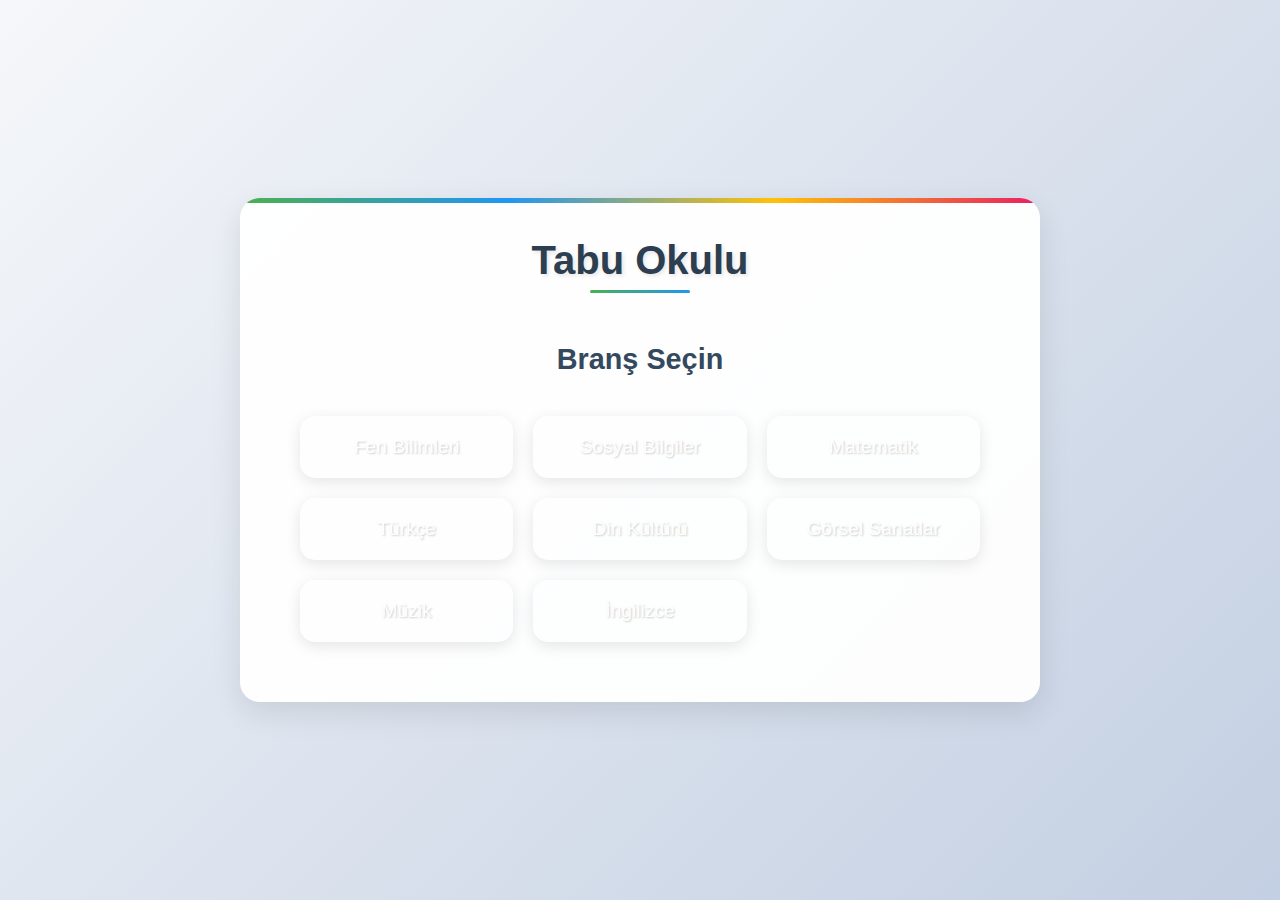
==== game.html @ 0cd4c572 "Tabu-Okulu" ====
<!DOCTYPE html>
<html lang="tr">
<head>
    <meta charset="UTF-8">
    <meta name="viewport" content="width=device-width, initial-scale=1.0, maximum-scale=1.0, user-scalable=no">
    <meta name="theme-color" content="#4CAF50">
    <meta name="description" content="Ortaokul müfredatına uygun eğitsel tabu oyunu">
    <meta name="apple-mobile-web-app-capable" content="yes">
    <meta name="apple-mobile-web-app-status-bar-style" content="black-translucent">
    <meta name="apple-mobile-web-app-title" content="Tabu Okulu">
    <link rel="manifest" href="manifest.json">
    <link rel="apple-touch-icon" href="icons/icon-192x192.png">
    <link rel="apple-touch-startup-image" href="icons/splash.png">
    <title>Tabu Okulu - Oyun</title>
    <link rel="stylesheet" href="style.css">
</head>
<body>
    <div class="container">
        <div class="game-header">
            <h1 id="branch-title"></h1>
            <div class="score-time">
                <div class="score">Skor: <span id="score">0 - 0</span></div>
                <div class="timer">Süre: <span id="timer">60</span></div>
                <div class="team">Sıra: <span id="current-team">-</span></div>
                <div class="pass">Pas Hakkı: <span id="pass-count">3</span></div>
            </div>
        </div>

        <div class="card">
            <div class="card-front">
                <h2 id="main-word"></h2>
                <ul id="tabu-list"></ul>
            </div>
        </div>

        <div class="game-buttons">
            <button id="correct-btn" class="game-btn correct">Doğru</button>
            <button id="pass-btn" class="game-btn pass">Pas</button>
            <button id="tabu-btn" class="game-btn wrong">Tabu</button>
        </div>
    </div>

    <div id="score-modal" class="modal">
        <div class="modal-content">
            <h2>Oyun Bitti!</h2>
            <p>Toplam Puan: <span id="final-score">0</span></p>
            
            <div class="scores-container">
                <div class="high-scores">
                    <h3>Yüksek Puanlar</h3>
                    <ul id="high-scores-list"></ul>
                </div>
                
                <div class="game-history">
                    <h3>Son Oyunlar</h3>
                    <ul id="game-history-list"></ul>
                </div>
            </div>
            
            <div class="modal-buttons">
                <button class="modal-btn play-again-btn" onclick="location.reload()">Tekrar Oyna</button>
                <button class="modal-btn home-btn" onclick="window.location.href='index.html'">Ana Sayfa</button>
            </div>
        </div>
    </div>

    <div id="team-name-modal" class="modal">
        <div class="modal-content">
            <h2>Takım İsimlerini Belirleyin</h2>
            <div class="team-inputs">
                <div class="team-input">
                    <label for="team1-name">1. Takım İsmi:</label>
                    <input type="text" id="team1-name" placeholder="1. Takım">
                </div>
                <div class="team-input">
                    <label for="team2-name">2. Takım İsmi:</label>
                    <input type="text" id="team2-name" placeholder="2. Takım">
                </div>
            </div>
            <button id="start-game-btn">Oyunu Başlat</button>
        </div>
    </div>

    <div id="team-transition-modal" class="modal">
        <div class="modal-content">
            <h2>1. Tur Bitti!</h2>
            <div class="team-stats">
                <p><span class="team1-color" id="team1-result"></span></p>
                <div class="stats-grid">
                    <div class="stat-item">
                        <span class="stat-label">Doğru:</span>
                        <span id="team1-correct" class="stat-value"></span>
                    </div>
                    <div class="stat-item">
                        <span class="stat-label">Yanlış:</span>
                        <span id="team1-wrong" class="stat-value"></span>
                    </div>
                    <div class="stat-item">
                        <span class="stat-label">Pas:</span>
                        <span id="team1-pass" class="stat-value"></span>
                    </div>
                </div>
            </div>
            <p>Şimdi sıra <span class="team2-color" id="next-team-name"></span> takımında!</p>
            <button id="start-next-turn" class="next-turn-btn">2. Turu Başlat</button>
        </div>
    </div>

    <audio id="correct-sound" src="sounds/correct.mp3"></audio>
    <audio id="wrong-sound" src="sounds/wrong.mp3"></audio>
    <audio id="pass-sound" src="sounds/pass.mp3"></audio>
    <audio id="time-up-sound" src="sounds/time-up.mp3"></audio>
    <audio id="game-over-sound" src="sounds/game-over.mp3"></audio>

    <script src="game.js"></script>
</body>
</html>
---- style.css ----
* {
    margin: 0;
    padding: 0;
    box-sizing: border-box;
    font-family: 'Segoe UI', Tahoma, Geneva, Verdana, sans-serif;
}

body {
    min-height: 100vh;
    background: linear-gradient(135deg, #f5f7fa 0%, #c3cfe2 100%);
    display: flex;
    justify-content: center;
    align-items: center;
    padding: 20px;
}

.container {
    background: rgba(255, 255, 255, 0.95);
    padding: 40px;
    border-radius: 20px;
    box-shadow: 0 10px 30px rgba(0, 0, 0, 0.1);
    width: 100%;
    max-width: 800px;
    text-align: center;
    position: relative;
    overflow: hidden;
}

.container::before {
    content: '';
    position: absolute;
    top: 0;
    left: 0;
    right: 0;
    height: 5px;
    background: linear-gradient(90deg, #4CAF50, #2196F3, #FFC107, #E91E63);
}

h1 {
    color: #2c3e50;
    font-size: 2.5em;
    margin-bottom: 30px;
    text-shadow: 2px 2px 4px rgba(0, 0, 0, 0.1);
    position: relative;
    display: inline-block;
}

h1::after {
    content: '';
    position: absolute;
    bottom: -10px;
    left: 50%;
    transform: translateX(-50%);
    width: 100px;
    height: 3px;
    background: linear-gradient(90deg, #4CAF50, #2196F3);
    border-radius: 3px;
}

h2 {
    color: #34495e;
    margin-bottom: 20px;
    font-size: 1.8em;
}

/* Branş Seçim Alanı */
.branch-select {
    margin-top: 30px;
}

.branch-buttons {
    display: grid;
    grid-template-columns: repeat(auto-fit, minmax(200px, 1fr));
    gap: 20px;
    padding: 20px;
}

.branch-buttons button {
    padding: 20px;
    font-size: 1.2em;
    border: none;
    border-radius: 15px;
    cursor: pointer;
    transition: all 0.3s ease;
    position: relative;
    overflow: hidden;
    color: white;
    text-shadow: 1px 1px 2px rgba(0, 0, 0, 0.2);
    box-shadow: 0 4px 15px rgba(0, 0, 0, 0.1);
}

.branch-buttons button::before {
    content: '';
    position: absolute;
    top: 0;
    left: 0;
    width: 100%;
    height: 100%;
    background: linear-gradient(45deg, rgba(255,255,255,0.1), rgba(255,255,255,0));
    transform: translateX(-100%);
    transition: transform 0.3s ease;
}

.branch-buttons button:hover::before {
    transform: translateX(100%);
}

/* Her Branş İçin Özel Stiller */
[data-branch="fen"] {
    background: linear-gradient(135deg, #4CAF50, #45a049);
    background-image: url(https://i.pinimg.com/474x/1e/0c/65/1e0c6530f3f3b744266375a1b06ba257.jpg);
    background-size: cover;
    background-position: center;
}

[data-branch="sosyal"] {
    background: linear-gradient(135deg, #2196F3, #1976D2);
    background-image: url('https://images.unsplash.com/photo-1522202176988-66273c2fd55f?ixlib=rb-1.2.1&auto=format&fit=crop&w=500&q=80');
    background-size: cover;
    background-position: center;
}

[data-branch="matematik"] {
    background: linear-gradient(135deg, #FFC107, #FFA000);
    background-image: url('https://images.unsplash.com/photo-1635070041078-e363dbe005cb?ixlib=rb-1.2.1&auto=format&fit=crop&w=500&q=80');
    background-size: cover;
    background-position: center;
}

[data-branch="turkce"] {
    background: linear-gradient(135deg, #E91E63, #C2185B);
    background-image: url('https://images.unsplash.com/photo-1524995997946-a1c2e315a42f?ixlib=rb-1.2.1&auto=format&fit=crop&w=500&q=80');
    background-size: cover;
    background-position: center;
}

[data-branch="din"] {
    background: linear-gradient(135deg, #9C27B0, #7B1FA2);
    background-image: url('https://dogm.eba.gov.tr/panel/upload/etkilesimli/kitap/DKB9/Unite2/files/mobile/1.jpg?200924204344');
    background-size: cover;
    background-position: center;
}

[data-branch="gorsel"] {
    background: linear-gradient(135deg, #FF5722, #F4511E);
    background-image: url('https://images.unsplash.com/photo-1460661419201-fd4cecdf8a8b?ixlib=rb-1.2.1&auto=format&fit=crop&w=500&q=80');
    background-size: cover;
    background-position: center;
}

[data-branch="muzik"] {
    background: linear-gradient(135deg, #00BCD4, #0097A7);
    background-image: url('https://png.pngtree.com/thumb_back/fh260/background/20230527/pngtree-music-pattern-with-music-notes-on-a-dark-background-image_2699195.jpg');
    background-size: cover;
    background-position: center;
}

[data-branch="ingilizce"] {
    background: linear-gradient(135deg, #3F51B5, #303F9F);
    background-image: url('https://images.unsplash.com/photo-1522202176988-66273c2fd55f?ixlib=rb-1.2.1&auto=format&fit=crop&w=500&q=80');
    background-size: cover;
    background-position: center;
}

/* Oyun Kartı Stilleri */
.game-card {
    background: rgba(255, 255, 255, 0.95);
    padding: 30px;
    border-radius: 20px;
    box-shadow: 0 10px 30px rgba(0, 0, 0, 0.1);
    margin-top: 20px;
    position: relative;
    overflow: hidden;
}

.game-card::before {
    content: '';
    position: absolute;
    top: 0;
    left: 0;
    right: 0;
    height: 5px;
    background: linear-gradient(90deg, #4CAF50, #2196F3, #FFC107, #E91E63);
}

.main-word {
    font-size: 2.5em;
    color: #2c3e50;
    margin-bottom: 20px;
    text-shadow: 2px 2px 4px rgba(0, 0, 0, 0.1);
}

#tabu-list {
    list-style: none;
    margin: 20px 0;
}

#tabu-list li {
    background: #f8f9fa;
    padding: 15px;
    margin: 10px 0;
    border-radius: 10px;
    color: #e74c3c;
    font-size: 1.2em;
    box-shadow: 0 2px 5px rgba(0, 0, 0, 0.05);
    transition: transform 0.2s ease;
}

#tabu-list li:hover {
    transform: translateX(10px);
}

.game-buttons {
    display: flex;
    justify-content: center;
    gap: 20px;
    margin-top: 30px;
}

.game-buttons button {
    padding: 15px 30px;
    font-size: 1.1em;
    border: none;
    border-radius: 10px;
    cursor: pointer;
    transition: all 0.3s ease;
    color: white;
    text-shadow: 1px 1px 2px rgba(0, 0, 0, 0.2);
    box-shadow: 0 4px 15px rgba(0, 0, 0, 0.1);
}

#correct-btn {
    background: linear-gradient(135deg, #4CAF50, #45a049);
}

#pass-btn {
    background: linear-gradient(135deg, #FFC107, #FFA000);
}

#tabu-btn {
    background: linear-gradient(135deg, #E91E63, #C2185B);
}

.game-buttons button:hover {
    transform: translateY(-3px);
    box-shadow: 0 6px 20px rgba(0, 0, 0, 0.15);
}

.game-buttons button:active {
    transform: translateY(1px);
}

/* Skor ve Zaman Göstergeleri */
/* Skor ve Zaman Göstergeleri */
.score-time {
    position: fixed;
    top: 20px;
    right: 20px;
    display: flex;
    flex-direction: column;
    gap: 10px;
    font-size: 1.2em;
    color: #2c3e50;
    z-index: 100;
}

.timer {
    background: rgba(248, 249, 250, 0.95);
    padding: 10px 20px;
    border-radius: 20px;
    box-shadow: 0 2px 5px rgba(0, 0, 0, 0.1);
    backdrop-filter: blur(5px);
}

.score {
    background: rgba(248, 249, 250, 0.95);
    padding: 10px 20px;
    border-radius: 20px;
    box-shadow: 0 2px 5px rgba(0, 0, 0, 0.1);
    backdrop-filter: blur(5px);
}

.timer.warning {
    background: rgba(255, 243, 205, 0.95);
    color: #856404;
    animation: pulse 1s infinite;
}

/* Modal Stilleri */
.modal {
    display: none;
    position: fixed;
    top: 0;
    left: 0;
    width: 100%;
    height: 100%;
    background: rgba(0, 0, 0, 0.5);
    justify-content: center;
    align-items: center;
    z-index: 1000;
}

.modal-content {
    background: white;
    padding: 30px;
    border-radius: 20px;
    width: 90%;
    max-width: 600px;
    max-height: 90vh;
    overflow-y: auto;
    position: relative;
    box-shadow: 0 10px 30px rgba(0, 0, 0, 0.2);
    display: flex;
    flex-direction: column;
}

.modal-content::before {
    content: '';
    position: absolute;
    top: 0;
    left: 0;
    right: 0;
    height: 5px;
    background: linear-gradient(90deg, #4CAF50, #2196F3, #FFC107, #E91E63);
}

.modal-content h2 {
    margin-bottom: 15px;
    text-align: center;
}

#final-score {
    margin: 20px auto;
    max-width: 800px;
    animation: fadeIn 0.5s ease;
}

#final-score .team-stats {
    margin: 25px 0;
    padding: 30px;
    background: linear-gradient(145deg, rgba(0, 0, 0, 0.4), rgba(0, 0, 0, 0.2));
    border-radius: 20px;
    box-shadow: 0 8px 32px rgba(0, 0, 0, 0.1);
    backdrop-filter: blur(10px);
    transition: all 0.4s ease;
    border: 1px solid rgba(255, 255, 255, 0.1);
}

#final-score .team-stats:hover {
    transform: translateY(-8px) scale(1.02);
    box-shadow: 0 12px 40px rgba(0, 0, 0, 0.15);
}

#final-score .team-stats p {
    font-size: 2em;
    margin-bottom: 20px;
    text-align: center;
    font-weight: bold;
    background: linear-gradient(45deg, #fff, #f0f0f0);
    -webkit-background-clip: text;
    -webkit-text-fill-color: transparent;
    text-shadow: 2px 2px 4px rgba(0, 0, 0, 0.3);
    animation: glow 2s ease-in-out infinite;
}

#final-score .stats-grid {
    display: grid;
    grid-template-columns: repeat(3, 1fr);
    gap: 20px;
    padding: 15px;
}

#final-score .stat-item {
    background: rgba(255, 255, 255, 0.1);
    padding: 20px;
    border-radius: 15px;
    text-align: center;
    transition: all 0.3s ease;
    border: 1px solid rgba(255, 255, 255, 0.1);
    position: relative;
    overflow: hidden;
}

#final-score .stat-item::before {
    content: '';
    position: absolute;
    top: -50%;
    left: -50%;
    width: 200%;
    height: 200%;
    background: radial-gradient(circle, rgba(255,255,255,0.1) 0%, transparent 70%);
    transform: rotate(45deg);
    transition: all 0.6s ease;
    opacity: 0;
}

#final-score .stat-item:hover::before {
    opacity: 1;
    transform: rotate(45deg) translate(0%, 0%);
}

#final-score .stat-item:hover {
    transform: scale(1.1);
    box-shadow: 0 8px 25px rgba(0, 0, 0, 0.2);
}

#final-score .stat-label {
    display: block;
    font-size: 1.2em;
    color: #fff;
    margin-bottom: 10px;
    text-transform: uppercase;
    letter-spacing: 1px;
}

#final-score .stat-value {
    display: block;
    font-size: 2.2em;
    font-weight: bold;
    text-shadow: 0 2px 10px rgba(0, 0, 0, 0.3);
    animation: countUp 1s ease-out;
}

.modal-buttons {
    display: flex;
    gap: 20px;
    margin-top: auto;
    padding-top: 20px;
    justify-content: center;
    position: sticky;
    bottom: 0;
    background: white;
    border-top: 1px solid rgba(0,0,0,0.1);
}

.modal-btn {
    padding: 15px 40px;
    font-size: 1.3em;
    border: none;
    border-radius: 12px;
    cursor: pointer;
    transition: all 0.4s ease;
    text-transform: uppercase;
    letter-spacing: 1px;
    font-weight: bold;
    position: relative;
    overflow: hidden;
    min-width: 200px;
}

.play-again-btn {
    background: linear-gradient(135deg, #4CAF50, #45a049);
    color: white;
    box-shadow: 0 4px 15px rgba(76, 175, 80, 0.3);
}

.home-btn {
    background: linear-gradient(135deg, #2196F3, #1976D2);
    color: white;
    box-shadow: 0 4px 15px rgba(33, 150, 243, 0.3);
}

.modal-btn:hover {
    transform: translateY(-5px) scale(1.05);
    box-shadow: 0 8px 25px rgba(0, 0, 0, 0.2);
}

.modal-btn:active {
    transform: translateY(2px);
}

@keyframes fadeIn {
    from { opacity: 0; transform: translateY(20px); }
    to { opacity: 1; transform: translateY(0); }
}

@keyframes countUp {
    from { transform: translateY(20px); opacity: 0; }
    to { transform: translateY(0); opacity: 1; }
}

@keyframes glow {
    0% { text-shadow: 0 0 5px rgba(255,255,255,0.5); }
    50% { text-shadow: 0 0 20px rgba(255,255,255,0.8); }
    100% { text-shadow: 0 0 5px rgba(255,255,255,0.5); }
}

#team1-wrong, #team2-wrong {
    color: #ff4444;
    text-shadow: 0 0 10px rgba(255,68,68,0.3);
}

#team1-pass, #team2-pass {
    color: #ffbb33;
    text-shadow: 0 0 10px rgba(255,187,51,0.3);
}

#team1-correct, #team2-correct {
    color: #00C851;
    text-shadow: 0 0 10px rgba(0,200,81,0.3);
}

.scores-container {
    overflow-y: auto;
    padding: 10px 0;
    margin-bottom: 20px;
}

.high-scores, .game-history {
    background: #f8f9fa;
    padding: 20px;
    border-radius: 15px;
    box-shadow: 0 2px 5px rgba(0, 0, 0, 0.05);
}

.high-scores h3, .game-history h3 {
    color: #2c3e50;
    margin-bottom: 15px;
    font-size: 1.3em;
}

.high-scores ul, .game-history ul {
    list-style: none;
    max-height: 200px;
    overflow-y: auto;
}

.high-scores li, .game-history li {
    padding: 10px;
    margin: 5px 0;
    background: white;
    border-radius: 8px;
    box-shadow: 0 1px 3px rgba(0, 0, 0, 0.05);
    transition: transform 0.2s ease;
}

.high-scores li:hover, .game-history li:hover {
    transform: translateX(10px);
}

/* Responsive Tasarım */
@media (max-width: 600px) {
    .container {
        padding: 20px;
    }

    h1 {
        font-size: 2em;
    }

    .branch-buttons {
        grid-template-columns: 1fr;
        gap: 15px;
    }

    .game-buttons {
        flex-direction: column;
    }

    .scores-container {
        grid-template-columns: 1fr;
    }

    .modal-content {
        width: 95%;
        padding: 20px;
    }
}

/* Özel Scrollbar */
::-webkit-scrollbar {
    width: 8px;
}

::-webkit-scrollbar-track {
    background: #f1f1f1;
    border-radius: 4px;
}

::-webkit-scrollbar-thumb {
    background: #888;
    border-radius: 4px;
}

::-webkit-scrollbar-thumb:hover {
    background: #555;
}

.difficulty-select {
    margin-bottom: 2rem;
    text-align: center;
}

.difficulty-buttons {
    display: flex;
    justify-content: center;
    gap: 1rem;
    margin-top: 1rem;
}

.difficulty-btn {
    padding: 0.5rem 1.5rem;
    font-size: 1.1rem;
    border: none;
    border-radius: 5px;
    cursor: pointer;
    transition: all 0.3s ease;
    background: linear-gradient(135deg, #6e8efb, #a777e3);
    color: white;
}

.difficulty-btn:hover {
    transform: translateY(-2px);
    box-shadow: 0 5px 15px rgba(0,0,0,0.2);
}

.difficulty-btn.active {
    background: linear-gradient(135deg, #4CAF50, #45a049);
    box-shadow: 0 5px 15px rgba(0,0,0,0.2);
}

/* PWA için özel stiller */
@media (display-mode: standalone) {
    .container {
        padding-top: env(safe-area-inset-top);
        padding-bottom: env(safe-area-inset-bottom);
    }
}

.high-scores {
    background: #f8f9fa;
    padding: 1rem;
    border-radius: 8px;
    margin-bottom: 1rem;
    max-height: 300px;
    overflow-y: auto;
    color: #333;
}

.high-scores h3 {
    color: #4CAF50;
    margin-bottom: 0.5rem;
}

.high-scores ul {
    list-style: none;
    padding: 0;
}

.high-scores li {
    padding: 0.5rem;
    border-bottom: 1px solid #dee2e6;
    color: #333;
}

.high-scores li:last-child {
    border-bottom: none;
}

.team-inputs {
    display: flex;
    flex-direction: column;
    gap: 20px;
    margin: 30px 0;
}

.team-input {
    display: flex;
    flex-direction: column;
    gap: 10px;
}

.team-input label {
    font-size: 1.1em;
    color: #2c3e50;
}

.team-input input {
    padding: 10px;
    font-size: 1em;
    border: 2px solid #e9ecef;
    border-radius: 8px;
    transition: border-color 0.3s ease;
}

.team-input input:focus {
    outline: none;
    border-color: #4CAF50;
}

#start-game-btn {
    background: linear-gradient(135deg, #4CAF50, #45a049);
    color: white;
    padding: 15px 30px;
    border: none;
    border-radius: 8px;
    font-size: 1.1em;
    cursor: pointer;
    transition: transform 0.3s ease;
    width: 100%;
    margin-top: 20px;
}

#start-game-btn:hover {
    transform: translateY(-3px);
}

.team1-color {
    color: #4CAF50 !important;
    font-weight: bold;
}

.team2-color {
    color: #2196F3 !important;
    font-weight: bold;
}

.current-team {
    padding: 5px 10px;
    border-radius: 5px;
    animation: pulse 1s infinite;
}

.current-team.team1 {
    background: rgba(76, 175, 80, 0.1);
}

.current-team.team2 {
    background: rgba(33, 150, 243, 0.1);
}

@keyframes pulse {
    0% {
        transform: scale(1);
    }
    50% {
        transform: scale(1.05);
    }
    100% {
        transform: scale(1);
    }
}

.next-turn-btn {
    background: linear-gradient(135deg, #2196F3, #1976D2);
    color: white;
    padding: 15px 30px;
    border: none;
    border-radius: 8px;
    font-size: 1.2em;
    cursor: pointer;
    transition: all 0.3s ease;
    width: 100%;
    margin-top: 20px;
    text-shadow: 1px 1px 2px rgba(0, 0, 0, 0.2);
}

.next-turn-btn:hover {
    transform: translateY(-3px);
    box-shadow: 0 6px 20px rgba(0, 0, 0, 0.15);
}

#team-transition-modal .modal-content {
    text-align: center;
    padding: 40px;
}

#team-transition-modal h2 {
    font-size: 2em;
    margin-bottom: 20px;
    color: #2c3e50;
}

#team-transition-modal p {
    font-size: 1.3em;
    margin: 15px 0;
    color: #34495e;
}

.team-stats {
    margin: 20px auto;
    padding: 15px;
    background: rgba(255, 255, 255, 0.1);
    border-radius: 8px;
    max-width: 400px;
    text-align: center;
}

.stats-grid {
    display: grid;
    grid-template-columns: repeat(3, 1fr);
    gap: 15px;
    margin-top: 15px;
}

.stat-item {
    text-align: center;
    padding: 10px;
    background: rgba(0, 0, 0, 0.3);
    border-radius: 6px;
}

.stat-label {
    display: block;
    font-size: 0.9em;
    color: #ccc;
    margin-bottom: 5px;
}

.stat-value {
    font-size: 1.4em;
    font-weight: bold;
    color: #4CAF50;
    text-shadow: 0 0 5px rgba(0,0,0,0.5);
}

#team1-wrong, #team2-wrong {
    color: #ff4444;
}

#team1-pass, #team2-pass {
    color: #ffbb33;
}

#team1-correct, #team2-correct {
    color: #00C851;
}
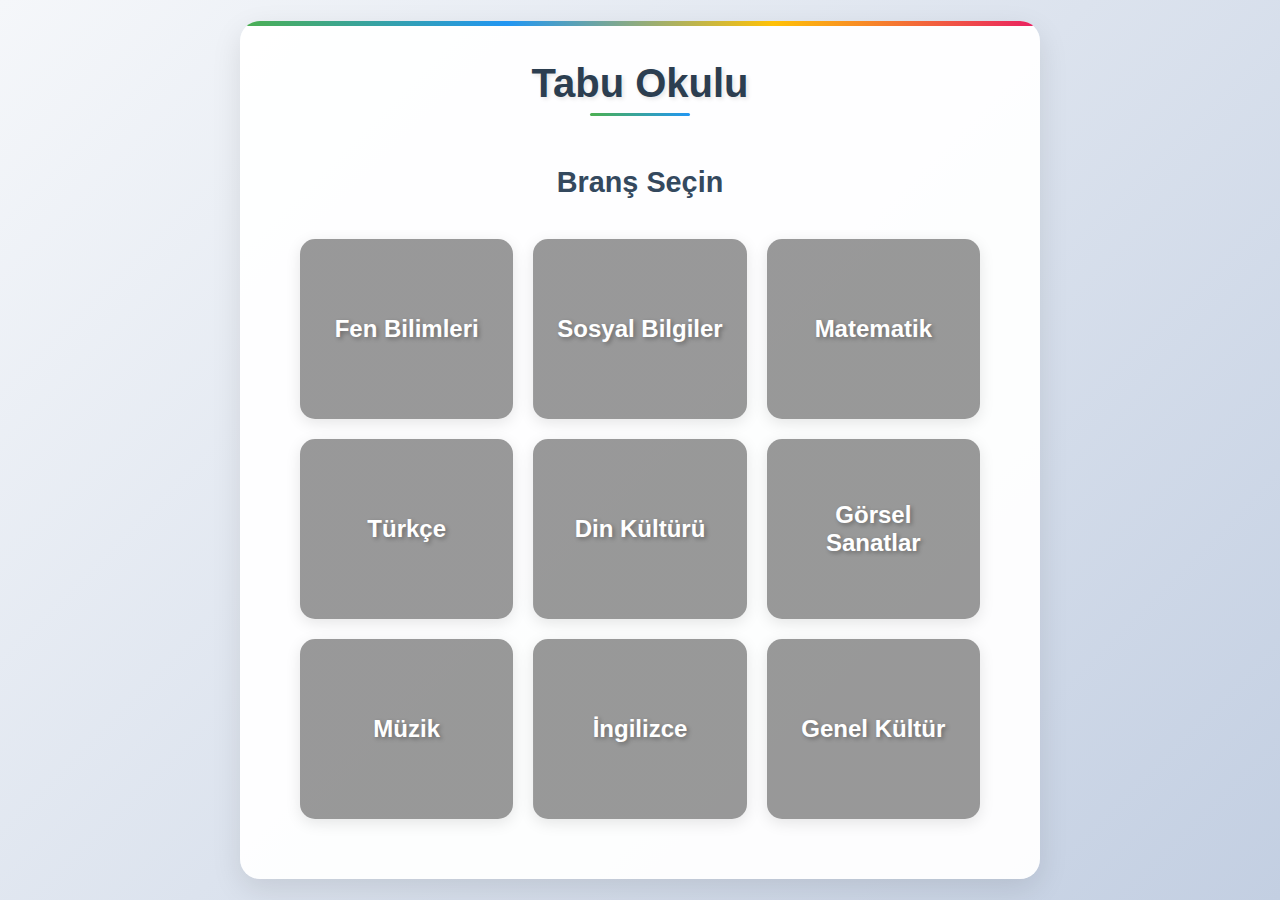
==== commit 6edc2f6c: "Update game.html" ====
--- a/game.html
+++ b/game.html
@@ -15,12 +15,25 @@
     <link rel="stylesheet" href="style.css">
 </head>
 <body>
+    <header>
+        <div class="container">
+            <h1>Tabu Oyunu</h1>
+            <nav>
+                <ul>
+                    <li><a href="index.html">Ana Sayfa</a></li>
+                    <li><a href="#" class="header-scores">Skorlar</a></li>
+                    <li><a href="about.html">Hakkında</a></li>
+                </ul>
+            </nav>
+        </div>
+    </header>
+
     <div class="container">
         <div class="game-header">
             <h1 id="branch-title"></h1>
             <div class="score-time">
                 <div class="score">Skor: <span id="score">0 - 0</span></div>
-                <div class="timer">Süre: <span id="timer">60</span></div>
+                <div class="timer">Süre: <span id="timer">90</span></div>
                 <div class="team">Sıra: <span id="current-team">-</span></div>
                 <div class="pass">Pas Hakkı: <span id="pass-count">3</span></div>
             </div>
@@ -43,23 +56,51 @@
     <div id="score-modal" class="modal">
         <div class="modal-content">
             <h2>Oyun Bitti!</h2>
-            <p>Toplam Puan: <span id="final-score">0</span></p>
+            <p>Toplam Puan: <span id="final-score-value">0</span></p>
+            
+            <div id="final-score"></div>
             
             <div class="scores-container">
                 <div class="high-scores">
-                    <h3>Yüksek Puanlar</h3>
-                    <ul id="high-scores-list"></ul>
+                    <h3>En Yüksek Puanlar</h3>
+                    <ul id="high-scores-list">
+                        <!-- Skorlar burada listelenecek -->
+                    </ul>
                 </div>
-                
                 <div class="game-history">
                     <h3>Son Oyunlar</h3>
-                    <ul id="game-history-list"></ul>
+                    <ul id="game-history-list">
+                        <!-- Oyun geçmişi burada listelenecek -->
+                    </ul>
                 </div>
             </div>
             
             <div class="modal-buttons">
                 <button class="modal-btn play-again-btn" onclick="location.reload()">Tekrar Oyna</button>
                 <button class="modal-btn home-btn" onclick="window.location.href='index.html'">Ana Sayfa</button>
+            </div>
+        </div>
+    </div>
+
+    <div id="scores-modal" class="modal">
+        <div class="modal-content">
+            <h2>Skorlar</h2>
+            <div class="scores-container">
+                <div class="high-scores">
+                    <h3>En Yüksek Puanlar</h3>
+                    <ul id="high-scores-list-view">
+                        <!-- Skorlar burada listelenecek -->
+                    </ul>
+                </div>
+                <div class="game-history">
+                    <h3>Son Oyunlar</h3>
+                    <ul id="game-history-list-view">
+                        <!-- Oyun geçmişi burada listelenecek -->
+                    </ul>
+                </div>
+            </div>
+            <div class="modal-buttons">
+                <button class="modal-btn home-btn" id="close-scores-btn">Kapat</button>
             </div>
         </div>
     </div>
@@ -77,6 +118,21 @@
                     <input type="text" id="team2-name" placeholder="2. Takım">
                 </div>
             </div>
+            
+            <div class="difficulty-selection">
+                <h3>Zorluk Seviyesi:</h3>
+                <div class="difficulty-buttons">
+                    <button class="difficulty-btn" data-difficulty="easy">Kolay</button>
+                    <button class="difficulty-btn" data-difficulty="normal">Normal</button>
+                    <button class="difficulty-btn" data-difficulty="hard">Zor</button>
+                </div>
+                <div class="difficulty-info">
+                    <p class="easy-info">Kolay: 120 saniye süre, +1 doğru / -1 yanlış / 0 pas</p>
+                    <p class="normal-info">Normal: 90 saniye süre, +1 doğru / -1 yanlış / 0 pas</p>
+                    <p class="hard-info">Zor: 60 saniye süre, +2 doğru / -2 yanlış / -1 pas</p>
+                </div>
+            </div>
+            
             <button id="start-game-btn">Oyunu Başlat</button>
         </div>
     </div>
@@ -114,4 +170,4 @@
 
     <script src="game.js"></script>
 </body>
-</html> +</html> 
--- a/style.css
+++ b/style.css
@@ -77,7 +77,8 @@
 
 .branch-buttons button {
     padding: 20px;
-    font-size: 1.2em;
+    font-size: 1.5em;
+    font-weight: bold;
     border: none;
     border-radius: 15px;
     cursor: pointer;
@@ -85,7 +86,7 @@
     position: relative;
     overflow: hidden;
     color: white;
-    text-shadow: 1px 1px 2px rgba(0, 0, 0, 0.2);
+    text-shadow: 2px 2px 4px rgba(0, 0, 0, 0.3);
     box-shadow: 0 4px 15px rgba(0, 0, 0, 0.1);
 }
 
@@ -96,7 +97,7 @@
     left: 0;
     width: 100%;
     height: 100%;
-    background: linear-gradient(45deg, rgba(255,255,255,0.1), rgba(255,255,255,0));
+    background: linear-gradient(45deg, rgba(255,255,255,0.2), rgba(255,255,255,0));
     transform: translateX(-100%);
     transition: transform 0.3s ease;
 }
@@ -105,61 +106,118 @@
     transform: translateX(100%);
 }
 
+.branch-buttons button:hover {
+    transform: translateY(-5px);
+    box-shadow: 0 8px 25px rgba(0, 0, 0, 0.2);
+}
+
 /* Her Branş İçin Özel Stiller */
 [data-branch="fen"] {
-    background: linear-gradient(135deg, #4CAF50, #45a049);
-    background-image: url(https://i.pinimg.com/474x/1e/0c/65/1e0c6530f3f3b744266375a1b06ba257.jpg);
-    background-size: cover;
+    background: linear-gradient(135deg, #4CAF50, #2D8D30);
+    background-image: linear-gradient(rgba(0,0,0,0.4), rgba(0,0,0,0.4)), url(https://i.pinimg.com/474x/1e/0c/65/1e0c6530f3f3b744266375a1b06ba257.jpg);
+    background-size: 130% auto;
     background-position: center;
+    height: 180px;
+    display: flex;
+    flex-direction: column;
+    justify-content: center;
+    align-items: center;
 }
 
 [data-branch="sosyal"] {
-    background: linear-gradient(135deg, #2196F3, #1976D2);
-    background-image: url('https://images.unsplash.com/photo-1522202176988-66273c2fd55f?ixlib=rb-1.2.1&auto=format&fit=crop&w=500&q=80');
-    background-size: cover;
+    background: linear-gradient(135deg, #2196F3, #0D6AB2);
+    background-image: linear-gradient(rgba(0,0,0,0.4), rgba(0,0,0,0.4)), url('https://files.derslig.com/uploads/W9L8767O6VNXiGFvPaytAcT8dZdl1tbFh574V6KE.jpg');
+    background-size: 130% auto;
     background-position: center;
+    height: 180px;
+    display: flex;
+    flex-direction: column;
+    justify-content: center;
+    align-items: center;
 }
 
 [data-branch="matematik"] {
-    background: linear-gradient(135deg, #FFC107, #FFA000);
-    background-image: url('https://images.unsplash.com/photo-1635070041078-e363dbe005cb?ixlib=rb-1.2.1&auto=format&fit=crop&w=500&q=80');
-    background-size: cover;
+    background: linear-gradient(135deg, #FFC107, #DB9A00);
+    background-image: linear-gradient(rgba(0,0,0,0.4), rgba(0,0,0,0.4)), url('https://images.unsplash.com/photo-1635070041078-e363dbe005cb?ixlib=rb-1.2.1&auto=format&fit=crop&w=500&q=80');
+    background-size: 130% auto;
     background-position: center;
+    height: 180px;
+    display: flex;
+    flex-direction: column;
+    justify-content: center;
+    align-items: center;
 }
 
 [data-branch="turkce"] {
-    background: linear-gradient(135deg, #E91E63, #C2185B);
-    background-image: url('https://images.unsplash.com/photo-1524995997946-a1c2e315a42f?ixlib=rb-1.2.1&auto=format&fit=crop&w=500&q=80');
-    background-size: cover;
+    background: linear-gradient(135deg, #E91E63, #AD124A);
+    background-image: linear-gradient(rgba(0,0,0,0.4), rgba(0,0,0,0.4)), url('https://images.unsplash.com/photo-1524995997946-a1c2e315a42f?ixlib=rb-1.2.1&auto=format&fit=crop&w=500&q=80');
+    background-size: 130% auto;
     background-position: center;
+    height: 180px;
+    display: flex;
+    flex-direction: column;
+    justify-content: center;
+    align-items: center;
 }
 
 [data-branch="din"] {
-    background: linear-gradient(135deg, #9C27B0, #7B1FA2);
-    background-image: url('https://dogm.eba.gov.tr/panel/upload/etkilesimli/kitap/DKB9/Unite2/files/mobile/1.jpg?200924204344');
-    background-size: cover;
+    background: linear-gradient(135deg, #9C27B0, #641971);
+    background-image: linear-gradient(rgba(0,0,0,0.4), rgba(0,0,0,0.4)), url('https://dogm.eba.gov.tr/panel/upload/etkilesimli/kitap/DKB9/Unite2/files/mobile/1.jpg?200924204344');
+    background-size: 130% auto;
     background-position: center;
+    height: 180px;
+    display: flex;
+    flex-direction: column;
+    justify-content: center;
+    align-items: center;
 }
 
 [data-branch="gorsel"] {
-    background: linear-gradient(135deg, #FF5722, #F4511E);
-    background-image: url('https://images.unsplash.com/photo-1460661419201-fd4cecdf8a8b?ixlib=rb-1.2.1&auto=format&fit=crop&w=500&q=80');
-    background-size: cover;
+    background: linear-gradient(135deg, #FF5722, #D1390C);
+    background-image: linear-gradient(rgba(0,0,0,0.4), rgba(0,0,0,0.4)), url('https://images.unsplash.com/photo-1460661419201-fd4cecdf8a8b?ixlib=rb-1.2.1&auto=format&fit=crop&w=500&q=80');
+    background-size: 130% auto;
     background-position: center;
+    height: 180px;
+    display: flex;
+    flex-direction: column;
+    justify-content: center;
+    align-items: center;
 }
 
 [data-branch="muzik"] {
-    background: linear-gradient(135deg, #00BCD4, #0097A7);
-    background-image: url('https://png.pngtree.com/thumb_back/fh260/background/20230527/pngtree-music-pattern-with-music-notes-on-a-dark-background-image_2699195.jpg');
-    background-size: cover;
+    background: linear-gradient(135deg, #00BCD4, #007888);
+    background-image: linear-gradient(rgba(0,0,0,0.4), rgba(0,0,0,0.4)), url('https://png.pngtree.com/thumb_back/fh260/background/20230527/pngtree-music-pattern-with-music-notes-on-a-dark-background-image_2699195.jpg');
+    background-size: 130% auto;
     background-position: center;
+    height: 180px;
+    display: flex;
+    flex-direction: column;
+    justify-content: center;
+    align-items: center;
 }
 
 [data-branch="ingilizce"] {
-    background: linear-gradient(135deg, #3F51B5, #303F9F);
-    background-image: url('https://images.unsplash.com/photo-1522202176988-66273c2fd55f?ixlib=rb-1.2.1&auto=format&fit=crop&w=500&q=80');
-    background-size: cover;
+    background: linear-gradient(135deg, #3F51B5, #29377A);
+    background-image: linear-gradient(rgba(0,0,0,0.4), rgba(0,0,0,0.4)), url('https://images.unsplash.com/photo-1522202176988-66273c2fd55f?ixlib=rb-1.2.1&auto=format&fit=crop&w=500&q=80');
+    background-size: 130% auto;
     background-position: center;
+    height: 180px;
+    display: flex;
+    flex-direction: column;
+    justify-content: center;
+    align-items: center;
+}
+
+[data-branch="genel-kultur"] {
+    background: linear-gradient(135deg, #FF9800, #F57C00);
+    background-image: linear-gradient(rgba(0,0,0,0.4), rgba(0,0,0,0.4)), url('https://images.unsplash.com/photo-1456513080510-7bf3a84b82f8?ixlib=rb-1.2.1&auto=format&fit=crop&w=500&q=80');
+    background-size: 130% auto;
+    background-position: center;
+    height: 180px;
+    display: flex;
+    flex-direction: column;
+    justify-content: center;
+    align-items: center;
 }
 
 /* Oyun Kartı Stilleri */
@@ -183,31 +241,119 @@
     background: linear-gradient(90deg, #4CAF50, #2196F3, #FFC107, #E91E63);
 }
 
-.main-word {
-    font-size: 2.5em;
-    color: #2c3e50;
+#main-word {
+    font-size: 1.7em;
+    font-weight: 700;
+    color: white;
     margin-bottom: 20px;
-    text-shadow: 2px 2px 4px rgba(0, 0, 0, 0.1);
+    text-shadow: 2px 2px 4px rgba(0, 0, 0, 0.5);
+    background: linear-gradient(135deg, #e91e63, #9c27b0);
+    display: inline-block;
+    padding: 15px 25px;
+    border-radius: 12px;
+    position: relative;
+    animation: pulse 2s infinite alternate;
+    border: 3px solid #9c27b0;
+    box-shadow: 0 8px 20px rgba(156, 39, 176, 0.6);
+    letter-spacing: 1px;
+    overflow: hidden;
+    text-transform: uppercase;
+}
+
+@media (max-width: 768px) {
+    #main-word {
+        font-size: 1.6em;
+        padding: 12px 20px;
+    }
+
+    .stats-display {
+        padding: 6px 12px;
+    }
+    
+    .stats-display .stat-icon {
+        font-size: 1em;
+        width: 20px;
+        height: 20px;
+    }
+    
+    .stats-display .stat-value {
+        font-size: 0.9em;
+    }
+}
+
+@media (max-width: 600px) {
+    #main-word {
+        font-size: 1.5em;
+        padding: 10px 15px;
+    }
+}
+
+@media (max-width: 480px) {
+    #main-word {
+        font-size: 1.4em;
+        padding: 10px;
+    }
+
+    .stats-display {
+        padding: 5px 10px;
+        gap: 5px;
+    }
+    
+    .stats-display .stat-item {
+        gap: 5px;
+    }
+    
+    .stats-display .stat-icon {
+        font-size: 0.9em;
+        width: 18px;
+        height: 18px;
+    }
+    
+    .stats-display .stat-value {
+        font-size: 0.8em;
+    }
+}
+
+#main-word:hover {
+    transform: translateY(-5px);
+    box-shadow: 0 8px 15px rgba(0, 0, 0, 0.15);
+}
+
+#main-word::before {
+    content: '';
+    margin-right: 15px;
+}
+
+@keyframes pulse {
+    0% { transform: scale(1); }
+    50% { transform: scale(1.05); }
+    100% { transform: scale(1); }
 }
 
 #tabu-list {
     list-style: none;
-    margin: 20px 0;
+    margin: 25px 0;
 }
 
 #tabu-list li {
-    background: #f8f9fa;
-    padding: 15px;
-    margin: 10px 0;
-    border-radius: 10px;
-    color: #e74c3c;
-    font-size: 1.2em;
-    box-shadow: 0 2px 5px rgba(0, 0, 0, 0.05);
-    transition: transform 0.2s ease;
-}
-
-#tabu-list li:hover {
-    transform: translateX(10px);
+    background: linear-gradient(145deg, #f8f9fa, #e9ecef);
+    padding: 15px 25px;
+    margin: 15px 0;
+    border-radius: 12px;
+    color: #e91e63;
+    font-size: 1.7em;
+    font-weight: 700;
+    box-shadow: 0 4px 10px rgba(0, 0, 0, 0.1);
+    transition: all 0.3s ease;
+    border-left: 5px solid #e91e63;
+    display: flex;
+    align-items: center;
+    letter-spacing: 0.5px;
+}
+
+#tabu-list li::before {
+    content: '';
+    margin-right: 15px;
 }
 
 .game-buttons {
@@ -251,7 +397,6 @@
 }
 
 /* Skor ve Zaman Göstergeleri */
-/* Skor ve Zaman Göstergeleri */
 .score-time {
     position: fixed;
     top: 20px;
@@ -259,25 +404,170 @@
     display: flex;
     flex-direction: column;
     gap: 10px;
-    font-size: 1.2em;
+    font-size: 1.3em;
     color: #2c3e50;
     z-index: 100;
 }
 
-.timer {
+.timer, .score, .team, .pass {
     background: rgba(248, 249, 250, 0.95);
     padding: 10px 20px;
     border-radius: 20px;
-    box-shadow: 0 2px 5px rgba(0, 0, 0, 0.1);
+    box-shadow: 0 4px 8px rgba(0, 0, 0, 0.15);
     backdrop-filter: blur(5px);
-}
-
-.score {
-    background: rgba(248, 249, 250, 0.95);
-    padding: 10px 20px;
-    border-radius: 20px;
-    box-shadow: 0 2px 5px rgba(0, 0, 0, 0.1);
-    backdrop-filter: blur(5px);
+    letter-spacing: 0.5px;
+    text-shadow: 0 1px 2px rgba(0, 0, 0, 0.1);
+    border: 1px solid rgba(0, 0, 0, 0.05);
+}
+
+@media (max-width: 768px) {
+    .container {
+        padding: 20px;
+        margin: 10px;
+    }
+
+    h1 { font-size: 1.8em; }
+    h2 { font-size: 1.5em; }
+
+    .score-time {
+        position: relative;
+        top: auto;
+        right: auto;
+        display: grid;
+        grid-template-columns: 1fr 1fr;
+        gap: 10px;
+        margin-bottom: 15px;
+        width: 100%;
+    }
+    
+    .timer, .score, .team, .pass {
+        font-size: 1em;
+        font-weight: 700;
+        padding: 8px 12px;
+    }
+
+    .branch-buttons {
+        grid-template-columns: repeat(2, 1fr);
+        gap: 15px;
+        padding: 10px;
+    }
+
+    .branch-buttons button {
+        padding: 15px;
+        font-size: 1em;
+    }
+
+    .game-buttons {
+        gap: 10px;
+    }
+
+    .game-buttons button {
+        padding: 12px 20px;
+        font-size: 1em;
+    }
+
+    .modal-content {
+        width: 95%;
+        padding: 20px 15px;
+        max-height: 90vh;
+        overflow-y: auto;
+    }
+
+    #main-word {
+        font-size: 1.6em;
+        padding: 12px 20px;
+    }
+    
+    #tabu-list li {
+        font-size: 1.5em;
+        padding: 12px 20px;
+    }
+}
+
+@media (max-width: 600px) {
+    .container { padding: 15px; }
+    h1 { font-size: 1.5em; }
+
+    .branch-buttons {
+        grid-template-columns: 1fr;
+        gap: 10px;
+        padding: 5px;
+    }
+
+    .game-buttons {
+        flex-direction: column;
+    }
+
+    .modal-content {
+        width: 95%;
+        padding: 15px;
+    }
+
+    .modal-buttons {
+        flex-direction: column;
+        padding-top: 10px;
+    }
+
+    .modal-btn {
+        width: 100%;
+        padding: 10px;
+        font-size: 1em;
+    }
+
+    #main-word {
+        font-size: 1.5em;
+        padding: 10px 15px;
+    }
+    
+    #tabu-list li {
+        font-size: 1.4em;
+        padding: 10px 15px;
+    }
+    
+    #tabu-list li::before {
+        margin-right: 10px;
+    }
+}
+
+@media (max-width: 480px) {
+    .container { padding: 10px; }
+    h1 { font-size: 1.3em; }
+    h2 { font-size: 1.1em; }
+
+    .score-time {
+        grid-template-columns: 1fr;
+        gap: 5px;
+    }
+
+    .game-card { padding: 15px; }
+
+    #main-word {
+        font-size: 1.4em;
+        padding: 10px;
+    }
+
+    #tabu-list li {
+        padding: 10px 12px;
+        font-size: 1.3em;
+        margin: 10px 0;
+    }
+    
+    #tabu-list li::before {
+        margin-right: 8px;
+        font-size: 0.9em;
+    }
+    
+    #final-score .stats-grid {
+        grid-template-columns: repeat(2, 1fr);
+    }
+    
+    #final-score .stat-item[style*="grid-column: span 3"] {
+        grid-column: span 2 !important;
+    }
+    
+    .modal-content h2 {
+        font-size: 1.2em;
+    }
 }
 
 .timer.warning {
@@ -331,13 +621,13 @@
 
 #final-score {
     margin: 20px auto;
-    max-width: 800px;
+    max-width: 100%;
     animation: fadeIn 0.5s ease;
 }
 
 #final-score .team-stats {
-    margin: 25px 0;
-    padding: 30px;
+    margin: 20px 0;
+    padding: 20px;
     background: linear-gradient(145deg, rgba(0, 0, 0, 0.4), rgba(0, 0, 0, 0.2));
     border-radius: 20px;
     box-shadow: 0 8px 32px rgba(0, 0, 0, 0.1);
@@ -347,13 +637,13 @@
 }
 
 #final-score .team-stats:hover {
-    transform: translateY(-8px) scale(1.02);
+    transform: translateY(-5px);
     box-shadow: 0 12px 40px rgba(0, 0, 0, 0.15);
 }
 
 #final-score .team-stats p {
-    font-size: 2em;
-    margin-bottom: 20px;
+    font-size: 1.8em;
+    margin-bottom: 15px;
     text-align: center;
     font-weight: bold;
     background: linear-gradient(45deg, #fff, #f0f0f0);
@@ -366,56 +656,31 @@
 #final-score .stats-grid {
     display: grid;
     grid-template-columns: repeat(3, 1fr);
-    gap: 20px;
+    gap: 15px;
+    padding: 10px;
+}
+
+#final-score .stat-item {
+    background: rgba(255, 255, 255, 0.15);
     padding: 15px;
-}
-
-#final-score .stat-item {
-    background: rgba(255, 255, 255, 0.1);
-    padding: 20px;
     border-radius: 15px;
     text-align: center;
     transition: all 0.3s ease;
-    border: 1px solid rgba(255, 255, 255, 0.1);
-    position: relative;
+    border: 1px solid rgba(255, 255, 255, 0.2);
     overflow: hidden;
-}
-
-#final-score .stat-item::before {
-    content: '';
-    position: absolute;
-    top: -50%;
-    left: -50%;
-    width: 200%;
-    height: 200%;
-    background: radial-gradient(circle, rgba(255,255,255,0.1) 0%, transparent 70%);
-    transform: rotate(45deg);
-    transition: all 0.6s ease;
-    opacity: 0;
-}
-
-#final-score .stat-item:hover::before {
-    opacity: 1;
-    transform: rotate(45deg) translate(0%, 0%);
-}
-
-#final-score .stat-item:hover {
-    transform: scale(1.1);
-    box-shadow: 0 8px 25px rgba(0, 0, 0, 0.2);
 }
 
 #final-score .stat-label {
     display: block;
-    font-size: 1.2em;
+    font-size: 1.1em;
     color: #fff;
-    margin-bottom: 10px;
-    text-transform: uppercase;
+    margin-bottom: 8px;
     letter-spacing: 1px;
 }
 
 #final-score .stat-value {
     display: block;
-    font-size: 2.2em;
+    font-size: 2em;
     font-weight: bold;
     text-shadow: 0 2px 10px rgba(0, 0, 0, 0.3);
     animation: countUp 1s ease-out;
@@ -501,69 +766,145 @@
 }
 
 .scores-container {
-    overflow-y: auto;
+    display: grid;
+    grid-template-columns: 1fr 1fr;
+    gap: 20px;
+    overflow-y: visible;
     padding: 10px 0;
     margin-bottom: 20px;
 }
 
 .high-scores, .game-history {
-    background: #f8f9fa;
+    background: rgba(248, 249, 250, 0.95);
     padding: 20px;
     border-radius: 15px;
-    box-shadow: 0 2px 5px rgba(0, 0, 0, 0.05);
+    box-shadow: 0 5px 15px rgba(0, 0, 0, 0.1);
+    backdrop-filter: blur(5px);
+    transition: all 0.3s ease;
+    height: 100%;
+    display: flex;
+    flex-direction: column;
+}
+
+.high-scores:hover, .game-history:hover {
+    transform: translateY(-5px);
+    box-shadow: 0 8px 25px rgba(0, 0, 0, 0.15);
 }
 
 .high-scores h3, .game-history h3 {
     color: #2c3e50;
     margin-bottom: 15px;
     font-size: 1.3em;
+    text-align: center;
+    padding-bottom: 10px;
+    border-bottom: 2px solid rgba(0, 0, 0, 0.1);
 }
 
 .high-scores ul, .game-history ul {
     list-style: none;
-    max-height: 200px;
+    flex-grow: 1;
     overflow-y: auto;
+    max-height: 250px;
+    scrollbar-width: thin;
 }
 
 .high-scores li, .game-history li {
-    padding: 10px;
-    margin: 5px 0;
+    padding: 12px 15px;
+    margin: 8px 0;
     background: white;
-    border-radius: 8px;
-    box-shadow: 0 1px 3px rgba(0, 0, 0, 0.05);
-    transition: transform 0.2s ease;
+    border-radius: 10px;
+    box-shadow: 0 2px 5px rgba(0, 0, 0, 0.08);
+    transition: all 0.2s ease;
+    border-left: 4px solid transparent;
+    font-size: 0.95em;
 }
 
 .high-scores li:hover, .game-history li:hover {
-    transform: translateX(10px);
-}
-
-/* Responsive Tasarım */
-@media (max-width: 600px) {
-    .container {
-        padding: 20px;
-    }
-
-    h1 {
-        font-size: 2em;
-    }
-
-    .branch-buttons {
+    transform: translateX(5px);
+    border-left-color: #4CAF50;
+    background: #f9f9f9;
+}
+
+.high-scores li:nth-child(1) {
+    border-left-color: gold;
+    background: rgba(255, 215, 0, 0.1);
+}
+
+.high-scores li:nth-child(2) {
+    border-left-color: silver;
+    background: rgba(192, 192, 192, 0.1);
+}
+
+.high-scores li:nth-child(3) {
+    border-left-color: #cd7f32;
+    background: rgba(205, 127, 50, 0.1);
+}
+
+/* Responsive düzenlemeler */
+@media (max-width: 768px) {
+    #final-score .team-stats p {
+        font-size: 1.5em;
+    }
+    
+    #final-score .stat-label {
+        font-size: 0.9em;
+    }
+    
+    #final-score .stat-value {
+        font-size: 1.6em;
+    }
+    
+    .scores-container {
         grid-template-columns: 1fr;
         gap: 15px;
     }
-
-    .game-buttons {
-        flex-direction: column;
-    }
-
-    .scores-container {
-        grid-template-columns: 1fr;
-    }
-
-    .modal-content {
-        width: 95%;
-        padding: 20px;
+    
+    .high-scores ul, .game-history ul {
+        max-height: 200px;
+    }
+    
+    .high-scores li, .game-history li {
+        padding: 10px;
+        font-size: 0.85em;
+    }
+}
+
+@media (max-width: 480px) {
+    #final-score .team-stats {
+        padding: 15px;
+    }
+    
+    #final-score .team-stats p {
+        font-size: 1.3em;
+        margin-bottom: 10px;
+    }
+    
+    #final-score .stats-grid {
+        gap: 10px;
+        padding: 5px;
+    }
+    
+    #final-score .stat-item {
+        padding: 10px;
+    }
+    
+    #final-score .stat-label {
+        font-size: 0.8em;
+        margin-bottom: 5px;
+    }
+    
+    #final-score .stat-value {
+        font-size: 1.4em;
+    }
+    
+    .high-scores h3, .game-history h3 {
+        font-size: 1.1em;
+    }
+    
+    .high-scores li, .game-history li {
+        padding: 8px 10px;
+        font-size: 0.8em;
+        margin: 5px 0;
     }
 }
 
@@ -824,4 +1165,228 @@
 
 #team1-correct, #team2-correct {
     color: #00C851;
-} +}
+
+#tabu-list li:hover {
+    transform: translateY(-5px);
+    box-shadow: 0 8px 15px rgba(0, 0, 0, 0.15);
+}
+
+/* Bu satırdan sonraki eski responsive kodlar silinebilir çünkü yukarıda ekledim */
+
+.difficulty-selection {
+    margin-top: 20px;
+    border-top: 1px solid #e3e3e3;
+    padding-top: 15px;
+}
+
+.difficulty-selection h3 {
+    margin-bottom: 15px;
+    font-size: 1.2em;
+    color: #333;
+}
+
+.difficulty-buttons {
+    display: flex;
+    justify-content: center;
+    gap: 15px;
+    margin-bottom: 15px;
+}
+
+.difficulty-btn {
+    padding: 8px 20px;
+    border: none;
+    border-radius: 25px;
+    background: linear-gradient(to bottom, #f5f5f5, #e3e3e3);
+    color: #333;
+    font-weight: bold;
+    cursor: pointer;
+    transition: all 0.3s ease;
+    box-shadow: 0 2px 5px rgba(0,0,0,0.1);
+}
+
+.difficulty-btn:hover {
+    transform: translateY(-2px);
+    box-shadow: 0 4px 8px rgba(0,0,0,0.15);
+}
+
+.difficulty-btn.active {
+    background: linear-gradient(to bottom, #4CAF50, #45a049);
+    color: white;
+    box-shadow: 0 2px 5px rgba(0,0,0,0.2);
+}
+
+.difficulty-btn[data-difficulty="easy"].active {
+    background: linear-gradient(to bottom, #4CAF50, #45a049);
+}
+
+.difficulty-btn[data-difficulty="normal"].active {
+    background: linear-gradient(to bottom, #2196F3, #1976D2);
+}
+
+.difficulty-btn[data-difficulty="hard"].active {
+    background: linear-gradient(to bottom, #F44336, #D32F2F);
+}
+
+.difficulty-info {
+    font-size: 0.85em;
+    color: #666;
+    text-align: center;
+    margin-top: 10px;
+}
+
+.easy-info, .normal-info, .hard-info {
+    margin: 5px 0;
+}
+
+/* İstatistik göstergeleri ile ilgili tüm stiller kaldırıldı */
+/* 
+.stats-display {
+    display: flex;
+    justify-content: space-between;
+    margin-top: 10px;
+    background: rgba(248, 249, 250, 0.95);
+    padding: 8px 16px;
+    border-radius: 20px;
+    box-shadow: 0 4px 8px rgba(0, 0, 0, 0.15);
+    backdrop-filter: blur(5px);
+    font-weight: bold;
+}
+
+.stats-display .stat-item {
+    display: flex;
+    align-items: center;
+    gap: 8px;
+}
+
+.stats-display .stat-icon {
+    font-size: 1.2em;
+    width: 25px;
+    height: 25px;
+    display: flex;
+    align-items: center;
+    justify-content: center;
+    border-radius: 50%;
+}
+
+.stats-display .stat-icon.correct {
+    color: #4CAF50;
+    background-color: rgba(76, 175, 80, 0.2);
+}
+
+.stats-display .stat-icon.wrong {
+    color: #F44336;
+    background-color: rgba(244, 67, 54, 0.2);
+}
+
+.stats-display .stat-icon.pass {
+    color: #FFC107;
+    background-color: rgba(255, 193, 7, 0.2);
+}
+
+.stats-display .stat-value {
+    font-weight: bold;
+    color: #333;
+}
+*/
+
+.stats-display, .stats-display .stat-item, .stats-display .stat-icon, .stats-display .stat-icon.correct, .stats-display .stat-icon.wrong, .stats-display .stat-icon.pass, .stats-display .stat-value {
+    display: none;
+}
+
+.easy, .easy-info {
+    color: #4CAF50 !important;
+    font-weight: bold;
+}
+
+.normal, .normal-info {
+    color: #2196F3 !important;
+    font-weight: bold;
+}
+
+.hard, .hard-info {
+    color: #F44336 !important;
+    font-weight: bold;
+}
+
+@media (max-width: 480px) {
+    #final-score .stats-grid {
+        grid-template-columns: repeat(2, 1fr);
+    }
+    
+    #final-score .stat-item[style*="grid-column: span 3"] {
+        grid-column: span 2 !important;
+    }
+}
+
+header {
+    background: linear-gradient(90deg, #4CAF50, #2196F3);
+    padding: 10px 0;
+    box-shadow: 0 2px 10px rgba(0, 0, 0, 0.1);
+    position: relative;
+    z-index: 100;
+}
+
+header .container {
+    max-width: 1200px;
+    margin: 0 auto;
+    display: flex;
+    justify-content: space-between;
+    align-items: center;
+    padding: 0 20px;
+}
+
+header h1 {
+    color: white;
+    font-size: 1.8em;
+    margin: 0;
+    text-shadow: 1px 1px 2px rgba(0, 0, 0, 0.3);
+}
+
+header h1::after {
+    display: none;
+}
+
+header nav ul {
+    list-style: none;
+    display: flex;
+    gap: 20px;
+    margin: 0;
+    padding: 0;
+}
+
+header nav a {
+    color: white;
+    text-decoration: none;
+    font-weight: 500;
+    font-size: 1.1em;
+    transition: all 0.3s ease;
+    padding: 5px 10px;
+    border-radius: 5px;
+}
+
+header nav a:hover {
+    background: rgba(255, 255, 255, 0.2);
+    transform: translateY(-2px);
+}
+
+@media (max-width: 600px) {
+    header .container {
+        flex-direction: column;
+        padding: 10px;
+        gap: 10px;
+    }
+    
+    header h1 {
+        font-size: 1.5em;
+    }
+    
+    header nav ul {
+        gap: 10px;
+    }
+    
+    header nav a {
+        font-size: 0.9em;
+        padding: 3px 8px;
+    }
+}   /* Bu satırdan sonraki eski responsive kodlar silinebilir çünkü yukarıda ekledim */   
